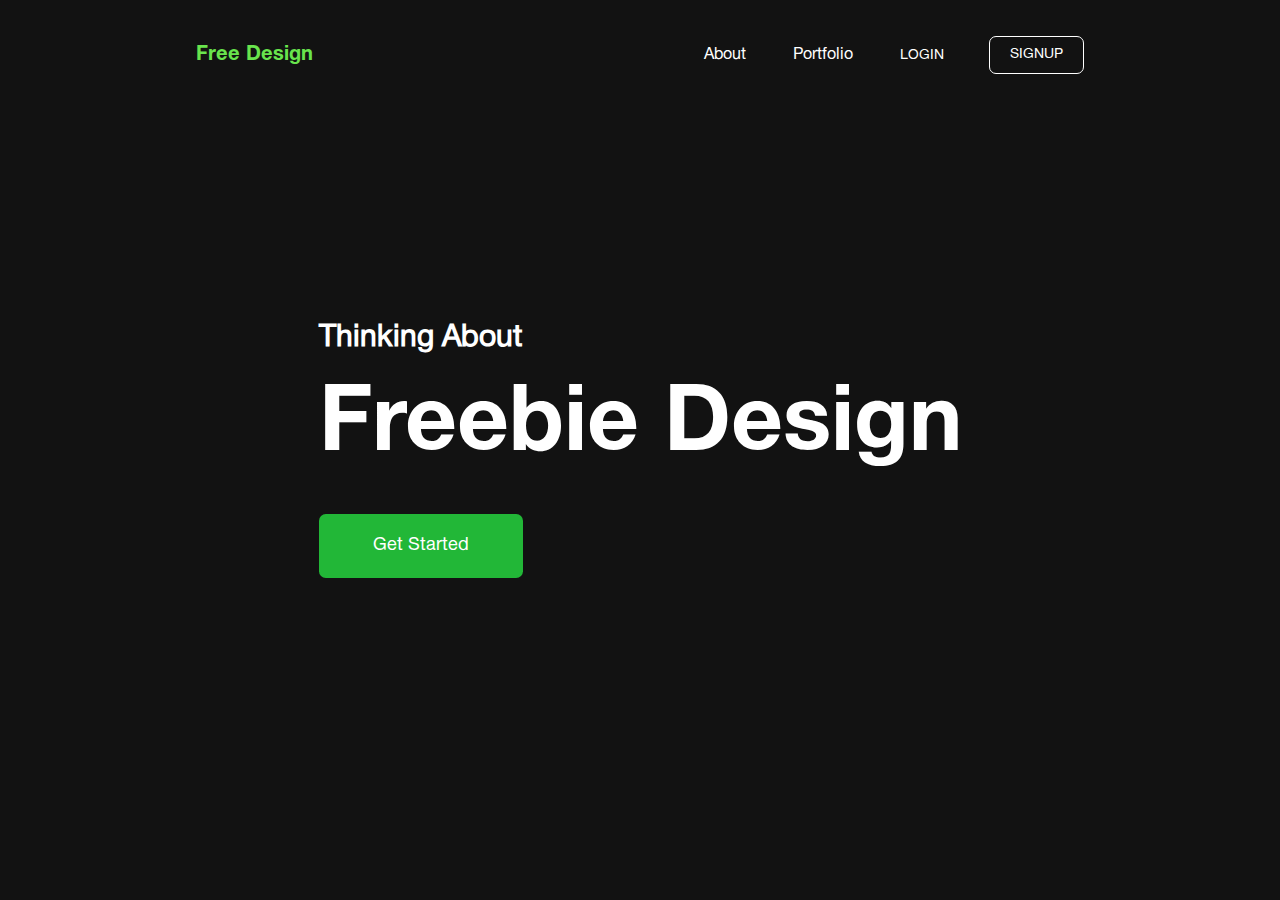
==== index.html @ 54742b64 "df" ====
<!DOCTYPE html>
<!--[if lt IE 7 ]><html class="ie ie6" lang="en"> <![endif]-->
<!--[if IE 7 ]><html class="ie ie7" lang="en"> <![endif]-->
<!--[if IE 8 ]><html class="ie ie8" lang="en"> <![endif]-->
<!--[if (gte IE 9)|!(IE)]><!--><html lang="ru"> <!--<![endif]-->

<head>

	<meta charset="utf-8">

	<title>Заголовок</title>
	<meta name="description" content="">

	<!-- Fonts Loader from _fonts.css (HTML5 LocalStorage) -->
	<script>!function(){function e(e,t,n){e.addEventListener?e.addEventListener(t,n,!1):e.attachEvent&&e.attachEvent("on"+t,n)}function t(e){return window.localStorage&&localStorage.font_css_cache&&localStorage.font_css_cache_file===e}function n(){if(window.localStorage&&window.XMLHttpRequest)if(t(o))a(localStorage.font_css_cache);else{var n=new XMLHttpRequest;n.open("GET",o,!0),e(n,"load",function(){4===n.readyState&&(a(n.responseText),localStorage.font_css_cache=n.responseText,localStorage.font_css_cache_file=o)}),n.send()}else{var c=document.createElement("link");c.href=o,c.rel="stylesheet",c.type="text/css",document.getElementsByTagName("head")[0].appendChild(c),document.cookie="font_css_cache"}}function a(e){var t=document.createElement("style");t.innerHTML=e,document.getElementsByTagName("head")[0].appendChild(t)}var o="_fonts.css";window.localStorage&&localStorage.font_css_cache||document.cookie.indexOf("font_css_cache")>-1?n():e(window,"load",n)}();</script>
	

	<!-- Load CSS Compilled without JS -->
	<noscript><link rel="stylesheet" href="compiled.min.css"></noscript>

	<meta http-equiv="X-UA-Compatible" content="IE=edge">
	<meta name="viewport" content="width=device-width, initial-scale=1, maximum-scale=1">
	
	<link rel="shortcut icon" href="img/favicon/favicon.ico" type="image/x-icon">
	<link rel="apple-touch-icon" href="img/favicon/apple-touch-icon.png">
	<link rel="apple-touch-icon" sizes="72x72" href="img/favicon/apple-touch-icon-72x72.png">
	<link rel="apple-touch-icon" sizes="114x114" href="img/favicon/apple-touch-icon-114x114.png">
	<!-- Header CSS (First Sections of Website: compress & paste after release from _header.css here) -->
<style>
		html{
		font-size: 100%;
		}
		ul,li,a{
			text-decoration: none;
			list-style: none;
			color: #fff;
			margin: 0;
			padding: 0;
		}
		header{
			width: 100%;
			height: 110px;
			position: absolute;
			display: flex;
			justify-content: space-around;
			align-items: center;
		}
		header h3{
			font-family: "HelveticaNeue-Bold";
			font-size: 1.25rem;
			color: #69e44d;
		}
		.wrap_nav{
			width: 380px;
			height: 100%;
			display: flex;
			flex-direction: row;
			justify-content: space-between;
			align-items: center;
		}

		/* Иконка адаптивного меню НАЧАЛО */

		.menu__icon {
		    display: none;
		    width: 45px;
		    height: 35px;
		    position: relative;
		    cursor: pointer;
		    z-index: 2;
		    margin-right: 40px;
		}

		.menu__icon span {
		    display: block;
		    position: absolute;
		    height: 9px;
		    width: 100%;
		    background: #fff;
		    border-radius: 9px;
		    opacity: 1;
		    left: 0;
		    transform: rotate(0deg);
		    transition: .25s ease-in-out;
		}

		.menu__icon span:nth-child(1) {
		    top: 0px;
		}

		.menu__icon span:nth-child(2), .menu__icon span:nth-child(3) {
		    top: 13px;
		}

		.menu__icon span:nth-child(4) {
		    top: 26px;
		}
		.menu_state_open span:nth-child(1) {
		    top: 18px;
		    width: 0%;
		    left: 50%;
		}
		.menu_state_open span:nth-child(2) {
		    transform: rotate(45deg);
		}
		.menu_state_open span:nth-child(3) {
		    transform: rotate(-45deg);
		}
		.menu_state_open span:nth-child(4) {
		    top: 18px;
		    width: 0%;
		    left: 50%;
		}

		/* Иконка адаптивного меню КОНЕЦ*/

		.menu_mobile{
			display: none;
		}
		.menu_open{
			position: absolute;
			display: block;
			width: 100vw;
			height: 100vh;
			background-color: #000;
			top: 0;
			left: 0;
			z-index: 1;
			display: flex;
			justify-content: center;
			align-items: center;
		}
		.wrap_menu_mobile{
			height: 34vh;
			display: flex;
			text-align: center;
			flex-direction: column;
			justify-content: space-between;
			align-items: center;
		}
		.wrap_menu_mobile li{
			font-family: "Helvetica";
			margin: 1.25em 0;
			font-size: 2rem;
		}
		.wrap_menu_mobile li:last-child{
			text-transform: uppercase;
			font-size: 1.5rem;
		}
		.wrap_menu_mobile button{
			color: #fff;
			font-family: "Helvetica";
			text-transform: uppercase;
			font-size: 1.5rem;
			background-color: transparent;
			border: 1px solid #fff;
			padding: 0.7em 1.43em;
			border-radius: 0.5em;
			cursor: pointer;
		}
		.menu{
			width: 100%;
			height: 100%;
			display: flex;
			justify-content: space-between;
			align-items: center;
		}

		.menu ul{
			width: 240px;
			display: flex;
			justify-content: space-between;
			align-items: center;
		}
		.menu a{
			font-family: "Helvetica";
			font-size: 1rem;
		}
		.menu li:last-child a{
			text-transform: uppercase;
			font-size: 0.875rem;
		}

		.menu button{
			color: #fff;
			font-family: "Helvetica";
			text-transform: uppercase;
			font-size: 0.875rem;
			background-color: transparent;
			border: 1px solid #fff;
			padding: 0.7em 1.43em;
			border-radius: 0.5em;
			cursor: pointer;
		}

		.menu button:hover{
			color: #fff;
			background-color: #22b737;
			border-color: #22b737;
		}

		.main_screen{
			color: #fff;
			width: 100vw;
			height: 100vh;
			background-color: #121212;
			display: flex;
			flex-direction: column;
			justify-content: center;
			align-items: center;
		}
		.main_text h2{
			font-family: "Helvetica";
			margin: 0 0 0.6em 0;
			font-size: 1.875rem;
		}
		.main_text h1{
			font-family: "HelveticaBold";
			margin: 0 0 0.4em 0;
			font-size: 5.625rem;
		}
		.main_text button{
			padding: 1.2em 3em;
			border-radius: 0.38em;
			font-size: 1.125rem;
			background-color: #22b737;
			border: none;
			color: #fff;
			font-family: "Helvetica";
			cursor: pointer;
		}
</style>
</head>

<body>

	<!-- Здесь пишем код -->

	<main>
		<header>
			<h3>Free Design</h3>
			<div class="wrap_nav">
				<div class="menu__icon">
					<span></span>
					<span></span>
					<span></span>
					<span></span>
				</div>
				<div class="menu">
					<nav>
						<ul>
							<li><a href="#">About</a></li>
							<li><a href="#">Portfolio</a></li>
							<li><a href="#">Login</a></li>
						</ul>
					</nav>
					<button>Signup</button>
				</div>
				<div class="menu_mobile">
					<div class="wrap_menu_mobile">
						<nav>
							<ul>
								<li><a href="#" class="link_mobile">About</a></li>
								<li><a href="#" class="link_mobile">Portfolio</a></li>
								<li><a href="#" class="link_mobile">Login</a></li>
							</ul>
						</nav>
						<button class="link_mobile">Signup</button>
					</div>
				</div>
			</div>
		</header>
		<section class="main_screen">
			<div class="main_text">
				<h2>Thinking About</h2>
				<h1>Freebie Design</h1>
				<button>Get Started</button>
			</div>
		</section>
	</main>

	<div class="hidden"></div>

	<!--[if lt IE 9]>
	<script src="libs/html5shiv/es5-shim.min.js"></script>
	<script src="libs/html5shiv/html5shiv.min.js"></script>
	<script src="libs/html5shiv/html5shiv-printshiv.min.js"></script>
	<script src="libs/respond/respond.min.js"></script>
	<![endif]-->

	<!-- Load CSS -->
	<script>
		function loadCSS(hf) {
			var ms=document.createElement("link");ms.rel="stylesheet";
			ms.href=hf;document.getElementsByTagName("head")[0].appendChild(ms);
		}
		loadCSS("libs/animate/animate.css"); //Load Libs CSS: Animate CSS
		loadCSS("libs/normalize/normalize.css"); //Load Libs CSS: Animate CSS
		loadCSS("header.css");              //Header Styles (compress & paste to header after release)
		loadCSS("main.css");                //User Styles: Main
		loadCSS("media.css");               //User Styles: Media
	</script>

	<!-- Load CSS compiled without Bootstrap & Header styles (after release) -->
	<script>var ms=document.createElement("link");ms.rel="stylesheet";
		// ms.href="compiled.min.css";document.getElementsByTagName("head")[0].appendChild(ms);
	</script>

	<!-- Load Scripts -->
	<script>var scr = {"scripts":[
		{"src" : "libs/modernizr/modernizr.js", "async" : false},
		{"src" : "https://code.jquery.com/jquery-3.3.1.min.js", "async" : false},
		{"src" : "libs/waypoints/waypoints.min.js", "async" : false},
		{"src" : "libs/animate/animate-css.js", "async" : false},
		{"src" : "libs/plugins-scroll/plugins-scroll.js", "async" : false},
		{"src" : "js/common.js", "async" : false}
		]};!function(t,n,r){"use strict";var c=function(t){if("[object Array]"!==Object.prototype.toString.call(t))return!1;for(var r=0;r<t.length;r++){var c=n.createElement("script"),e=t[r];c.src=e.src,c.async=e.async,n.body.appendChild(c)}return!0};t.addEventListener?t.addEventListener("load",function(){c(r.scripts);},!1):t.attachEvent?t.attachEvent("onload",function(){c(r.scripts)}):t.onload=function(){c(r.scripts)}}(window,document,scr);
	</script>

</body>
</html>
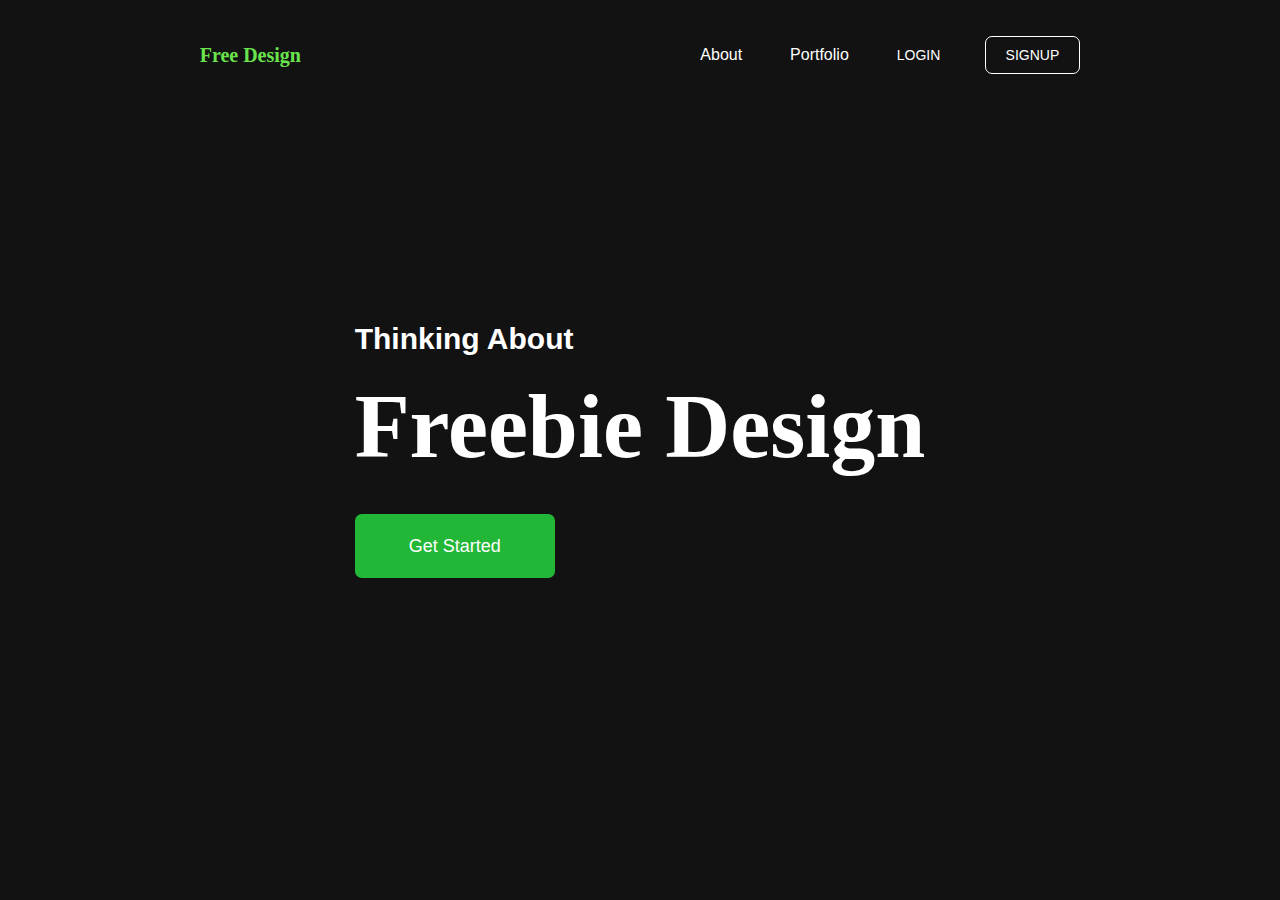
==== commit 3842af55: "df" ====
--- a/index.html
+++ b/index.html
@@ -11,20 +11,6 @@
 	<title>Заголовок</title>
 	<meta name="description" content="">
 
-	<!-- Fonts Loader from _fonts.css (HTML5 LocalStorage) -->
-	<script>!function(){function e(e,t,n){e.addEventListener?e.addEventListener(t,n,!1):e.attachEvent&&e.attachEvent("on"+t,n)}function t(e){return window.localStorage&&localStorage.font_css_cache&&localStorage.font_css_cache_file===e}function n(){if(window.localStorage&&window.XMLHttpRequest)if(t(o))a(localStorage.font_css_cache);else{var n=new XMLHttpRequest;n.open("GET",o,!0),e(n,"load",function(){4===n.readyState&&(a(n.responseText),localStorage.font_css_cache=n.responseText,localStorage.font_css_cache_file=o)}),n.send()}else{var c=document.createElement("link");c.href=o,c.rel="stylesheet",c.type="text/css",document.getElementsByTagName("head")[0].appendChild(c),document.cookie="font_css_cache"}}function a(e){var t=document.createElement("style");t.innerHTML=e,document.getElementsByTagName("head")[0].appendChild(t)}var o="_fonts.css";window.localStorage&&localStorage.font_css_cache||document.cookie.indexOf("font_css_cache")>-1?n():e(window,"load",n)}();</script>
-	
-
-	<!-- Load CSS Compilled without JS -->
-	<noscript><link rel="stylesheet" href="compiled.min.css"></noscript>
-
-	<meta http-equiv="X-UA-Compatible" content="IE=edge">
-	<meta name="viewport" content="width=device-width, initial-scale=1, maximum-scale=1">
-	
-	<link rel="shortcut icon" href="img/favicon/favicon.ico" type="image/x-icon">
-	<link rel="apple-touch-icon" href="img/favicon/apple-touch-icon.png">
-	<link rel="apple-touch-icon" sizes="72x72" href="img/favicon/apple-touch-icon-72x72.png">
-	<link rel="apple-touch-icon" sizes="114x114" href="img/favicon/apple-touch-icon-114x114.png">
 	<!-- Header CSS (First Sections of Website: compress & paste after release from _header.css here) -->
 <style>
 		html{
@@ -230,6 +216,20 @@
 			cursor: pointer;
 		}
 </style>
+
+	
+	
+	<!-- Load CSS Compilled without JS -->
+	<noscript><link rel="stylesheet" href="compiled.min.css"></noscript>
+
+	<meta http-equiv="X-UA-Compatible" content="IE=edge">
+	<meta name="viewport" content="width=device-width, initial-scale=1, maximum-scale=1">
+
+	<link rel="shortcut icon" href="img/favicon/favicon.ico" type="image/x-icon">
+	<link rel="apple-touch-icon" href="img/favicon/apple-touch-icon.png">
+	<link rel="apple-touch-icon" sizes="72x72" href="img/favicon/apple-touch-icon-72x72.png">
+	<link rel="apple-touch-icon" sizes="114x114" href="img/favicon/apple-touch-icon-114x114.png">
+
 </head>
 
 <body>
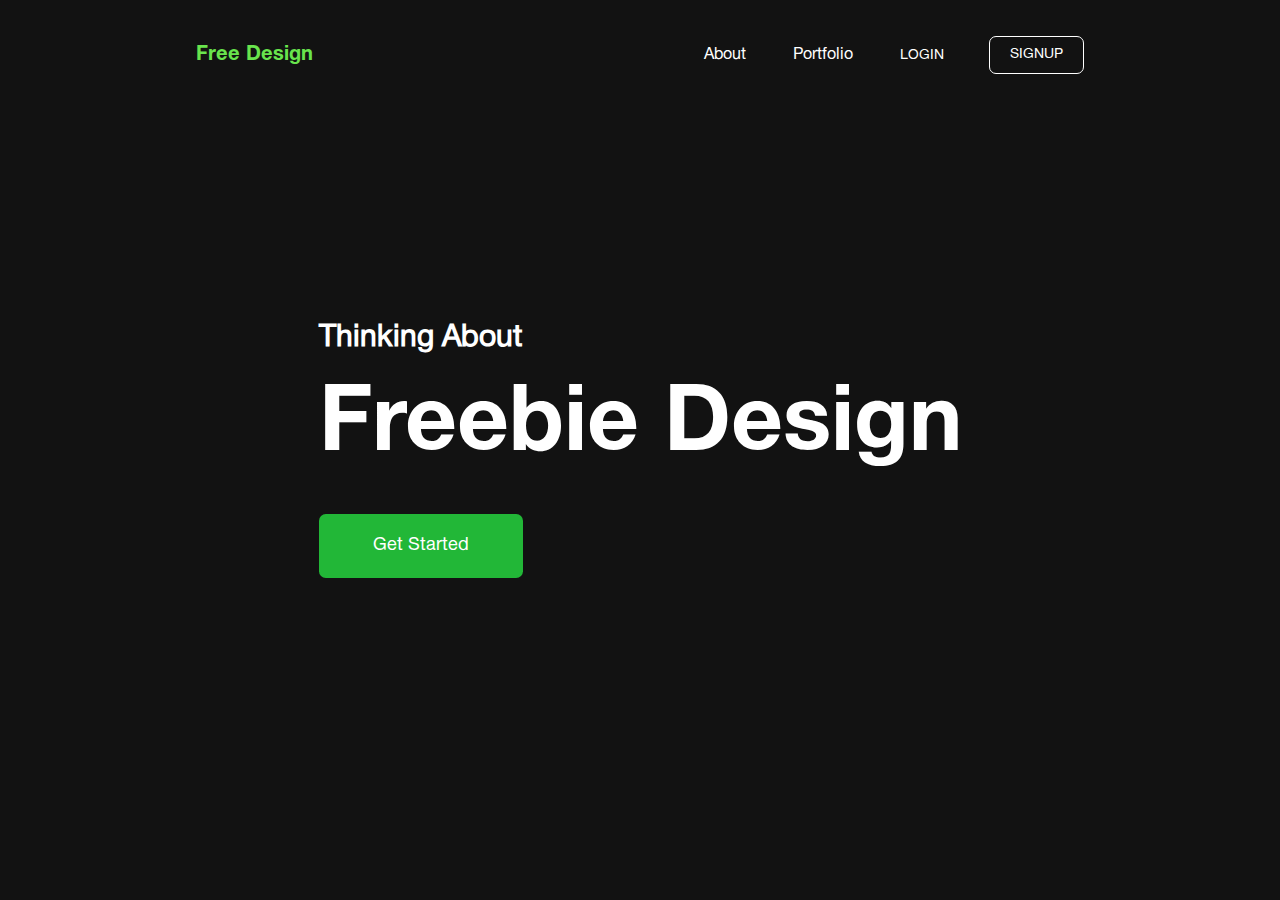
==== commit ab504ede: "fg" ====
--- a/index.html
+++ b/index.html
@@ -10,6 +10,9 @@
 
 	<title>Заголовок</title>
 	<meta name="description" content="">
+
+	<!-- Fonts Loader from _fonts.css (HTML5 LocalStorage) -->
+	<script>!function(){function e(e,t,n){e.addEventListener?e.addEventListener(t,n,!1):e.attachEvent&&e.attachEvent("on"+t,n)}function t(e){return window.localStorage&&localStorage.font_css_cache&&localStorage.font_css_cache_file===e}function n(){if(window.localStorage&&window.XMLHttpRequest)if(t(o))a(localStorage.font_css_cache);else{var n=new XMLHttpRequest;n.open("GET",o,!0),e(n,"load",function(){4===n.readyState&&(a(n.responseText),localStorage.font_css_cache=n.responseText,localStorage.font_css_cache_file=o)}),n.send()}else{var c=document.createElement("link");c.href=o,c.rel="stylesheet",c.type="text/css",document.getElementsByTagName("head")[0].appendChild(c),document.cookie="font_css_cache"}}function a(e){var t=document.createElement("style");t.innerHTML=e,document.getElementsByTagName("head")[0].appendChild(t)}var o="_fonts.css";window.localStorage&&localStorage.font_css_cache||document.cookie.indexOf("font_css_cache")>-1?n():e(window,"load",n)}();</script>
 
 	<!-- Header CSS (First Sections of Website: compress & paste after release from _header.css here) -->
 <style>
@@ -216,8 +219,6 @@
 			cursor: pointer;
 		}
 </style>
-
-	
 	
 	<!-- Load CSS Compilled without JS -->
 	<noscript><link rel="stylesheet" href="compiled.min.css"></noscript>
@@ -294,8 +295,7 @@
 			var ms=document.createElement("link");ms.rel="stylesheet";
 			ms.href=hf;document.getElementsByTagName("head")[0].appendChild(ms);
 		}
-		loadCSS("libs/animate/animate.css"); //Load Libs CSS: Animate CSS
-		loadCSS("libs/normalize/normalize.css"); //Load Libs CSS: Animate CSS
+		loadCSS("libs/normalize/normalize.css"); //Load Libs CSS: Normalize CSS
 		loadCSS("header.css");              //Header Styles (compress & paste to header after release)
 		loadCSS("main.css");                //User Styles: Main
 		loadCSS("media.css");               //User Styles: Media
@@ -308,11 +308,7 @@
 
 	<!-- Load Scripts -->
 	<script>var scr = {"scripts":[
-		{"src" : "libs/modernizr/modernizr.js", "async" : false},
 		{"src" : "https://code.jquery.com/jquery-3.3.1.min.js", "async" : false},
-		{"src" : "libs/waypoints/waypoints.min.js", "async" : false},
-		{"src" : "libs/animate/animate-css.js", "async" : false},
-		{"src" : "libs/plugins-scroll/plugins-scroll.js", "async" : false},
 		{"src" : "js/common.js", "async" : false}
 		]};!function(t,n,r){"use strict";var c=function(t){if("[object Array]"!==Object.prototype.toString.call(t))return!1;for(var r=0;r<t.length;r++){var c=n.createElement("script"),e=t[r];c.src=e.src,c.async=e.async,n.body.appendChild(c)}return!0};t.addEventListener?t.addEventListener("load",function(){c(r.scripts);},!1):t.attachEvent?t.attachEvent("onload",function(){c(r.scripts)}):t.onload=function(){c(r.scripts)}}(window,document,scr);
 	</script>
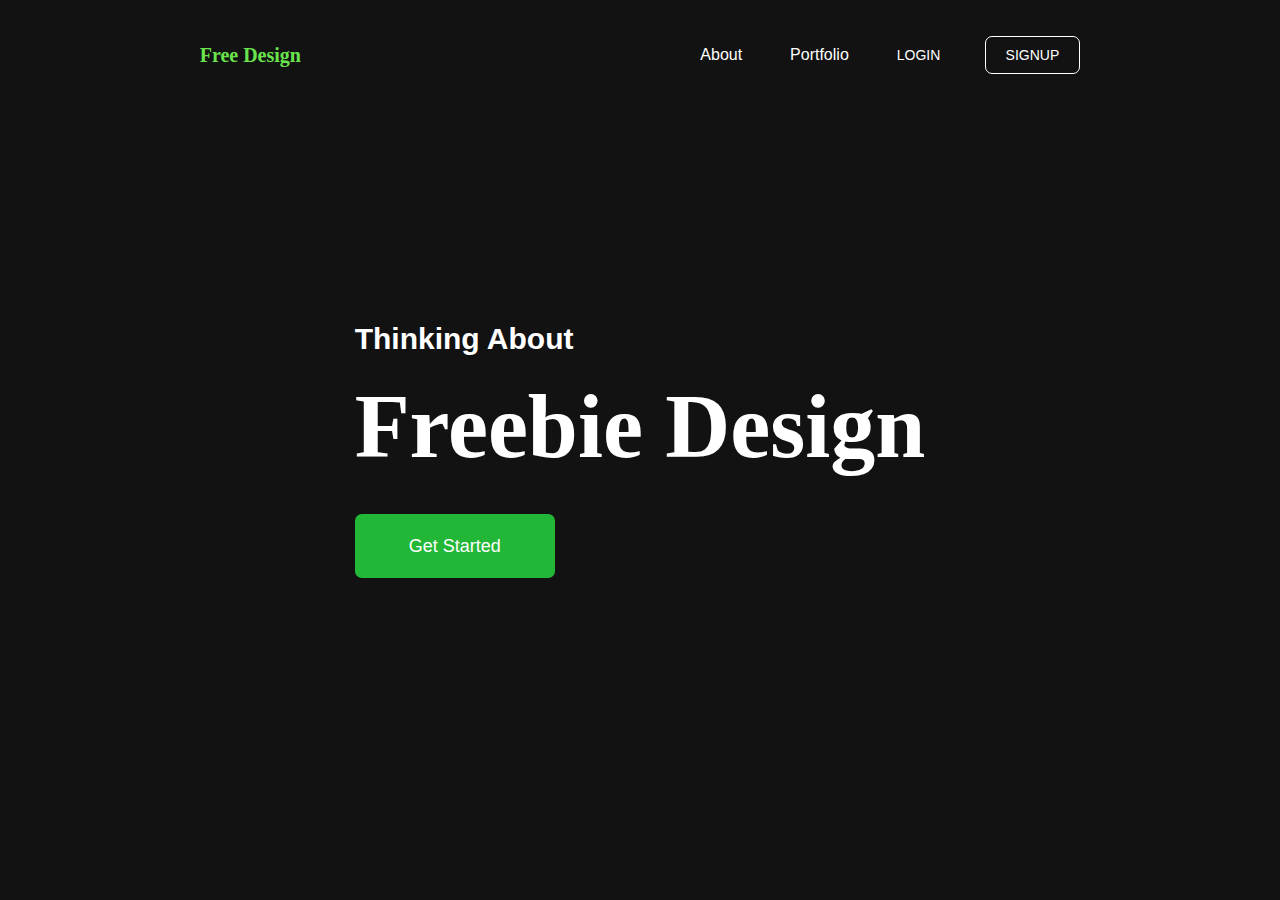
==== commit deaa3a5d: "HG" ====
--- a/index.html
+++ b/index.html
@@ -11,8 +11,6 @@
 	<title>Заголовок</title>
 	<meta name="description" content="">
 
-	<!-- Fonts Loader from _fonts.css (HTML5 LocalStorage) -->
-	<script>!function(){function e(e,t,n){e.addEventListener?e.addEventListener(t,n,!1):e.attachEvent&&e.attachEvent("on"+t,n)}function t(e){return window.localStorage&&localStorage.font_css_cache&&localStorage.font_css_cache_file===e}function n(){if(window.localStorage&&window.XMLHttpRequest)if(t(o))a(localStorage.font_css_cache);else{var n=new XMLHttpRequest;n.open("GET",o,!0),e(n,"load",function(){4===n.readyState&&(a(n.responseText),localStorage.font_css_cache=n.responseText,localStorage.font_css_cache_file=o)}),n.send()}else{var c=document.createElement("link");c.href=o,c.rel="stylesheet",c.type="text/css",document.getElementsByTagName("head")[0].appendChild(c),document.cookie="font_css_cache"}}function a(e){var t=document.createElement("style");t.innerHTML=e,document.getElementsByTagName("head")[0].appendChild(t)}var o="_fonts.css";window.localStorage&&localStorage.font_css_cache||document.cookie.indexOf("font_css_cache")>-1?n():e(window,"load",n)}();</script>
 
 	<!-- Header CSS (First Sections of Website: compress & paste after release from _header.css here) -->
 <style>
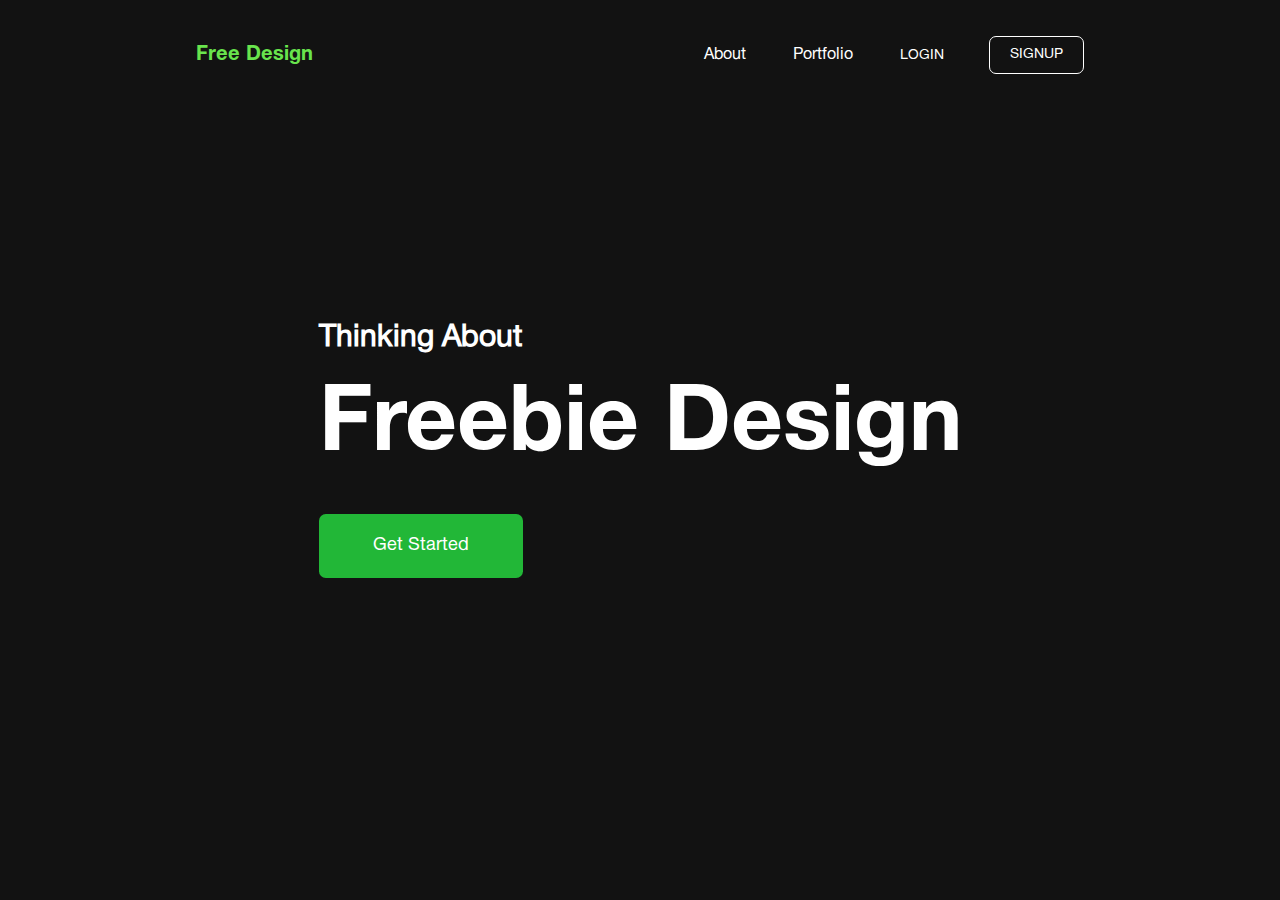
==== commit e350b37d: "df" ====
--- a/index.html
+++ b/index.html
@@ -10,7 +10,8 @@
 
 	<title>Заголовок</title>
 	<meta name="description" content="">
-
+	<!-- Fonts Loader from _fonts.css (HTML5 LocalStorage) -->
+	<script>!function(){function e(e,t,n){e.addEventListener?e.addEventListener(t,n,!1):e.attachEvent&&e.attachEvent("on"+t,n)}function t(e){return window.localStorage&&localStorage.font_css_cache&&localStorage.font_css_cache_file===e}function n(){if(window.localStorage&&window.XMLHttpRequest)if(t(o))a(localStorage.font_css_cache);else{var n=new XMLHttpRequest;n.open("GET",o,!0),e(n,"load",function(){4===n.readyState&&(a(n.responseText),localStorage.font_css_cache=n.responseText,localStorage.font_css_cache_file=o)}),n.send()}else{var c=document.createElement("link");c.href=o,c.rel="stylesheet",c.type="text/css",document.getElementsByTagName("head")[0].appendChild(c),document.cookie="font_css_cache"}}function a(e){var t=document.createElement("style");t.innerHTML=e,document.getElementsByTagName("head")[0].appendChild(t)}var o="_fonts.css";window.localStorage&&localStorage.font_css_cache||document.cookie.indexOf("font_css_cache")>-1?n():e(window,"load",n)}();</script>
 
 	<!-- Header CSS (First Sections of Website: compress & paste after release from _header.css here) -->
 <style>
